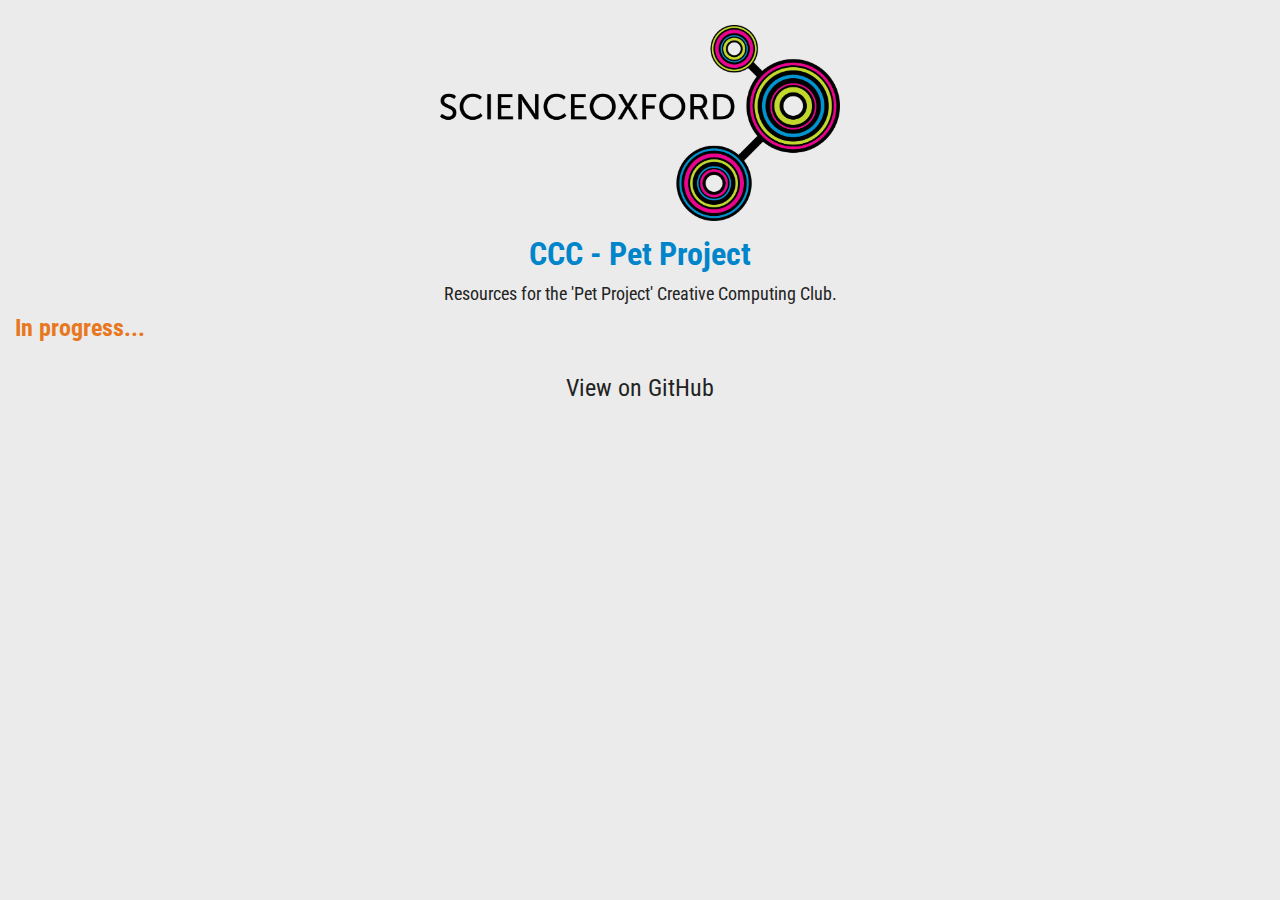
==== index.html @ cd241b26 "initial set-up" ====
<!DOCTYPE html>
<html>

<head>
  <title>Computing Resource Links</title>
  <link rel="stylesheet" type="text/css" href="style.css">
  <link href="https://fonts.googleapis.com/css?family=Roboto Condensed:100,300,400,500,700,900" rel="stylesheet">
  <meta name="viewport" content="width=device-width, initial-scale=1">
</head>

<body>
  <header>
    <a href="https://scienceoxford.com" target="_blank"><img src=".\so_logo.png" alt="Science Oxford Logo" width="400px" height="auto"></a>
    <h1>CCC - Pet Project</h1>
    <p>Resources for the 'Pet Project' Creative Computing Club.</p>
  </header>

  <div id="intro" class="left">
    <h3>In progress...</h3>
  </div>

  <footer class="links">
    <a href="https://github.com/ScienceOxford/cyber-pet" target="_blank">View on GitHub</a>
  </footer>

</body>

</html>
---- style.css ----
* {
  box-sizing: border-box;
  margin: 0;
  padding: 0;
  font-size: 18px;
}

img {
  max-width: 100%;
  height: auto;
  margin: 10px;
}

body {
  background-color: rgb(235, 235, 235);
  font-family: "Roboto Condensed";
  text-align: center;
  font-size: 16px;
  margin: 5px;
  padding: 10px;
  min-width: 300px;
}

h1 {
  color: rgb(0, 133, 202);
  font-size: 32px;
  margin-bottom: 10px;
}

h3 {
  color: rgb(232, 119, 34);
  font-size: 24px;
  margin-bottom: 10px;
}

p {
  color: rgb(34, 35, 34);
  margin-bottom: 10px;
}

.left {
  text-align: left;
}

.bg_pink a {
  background-color: rgb(208, 0, 111);
}

.bg_green a {
  background-color: rgb(196, 214, 0);
}

.links a {
  color: rgb(34, 35, 34);
  font-size: 24px;
  border-radius: 3px;
  margin: 10px;
  padding: 12px;
  display: inline-block;
  text-decoration: none;
}

ul {
  margin-left: 20px;
  margin-bottom: 10px;
}
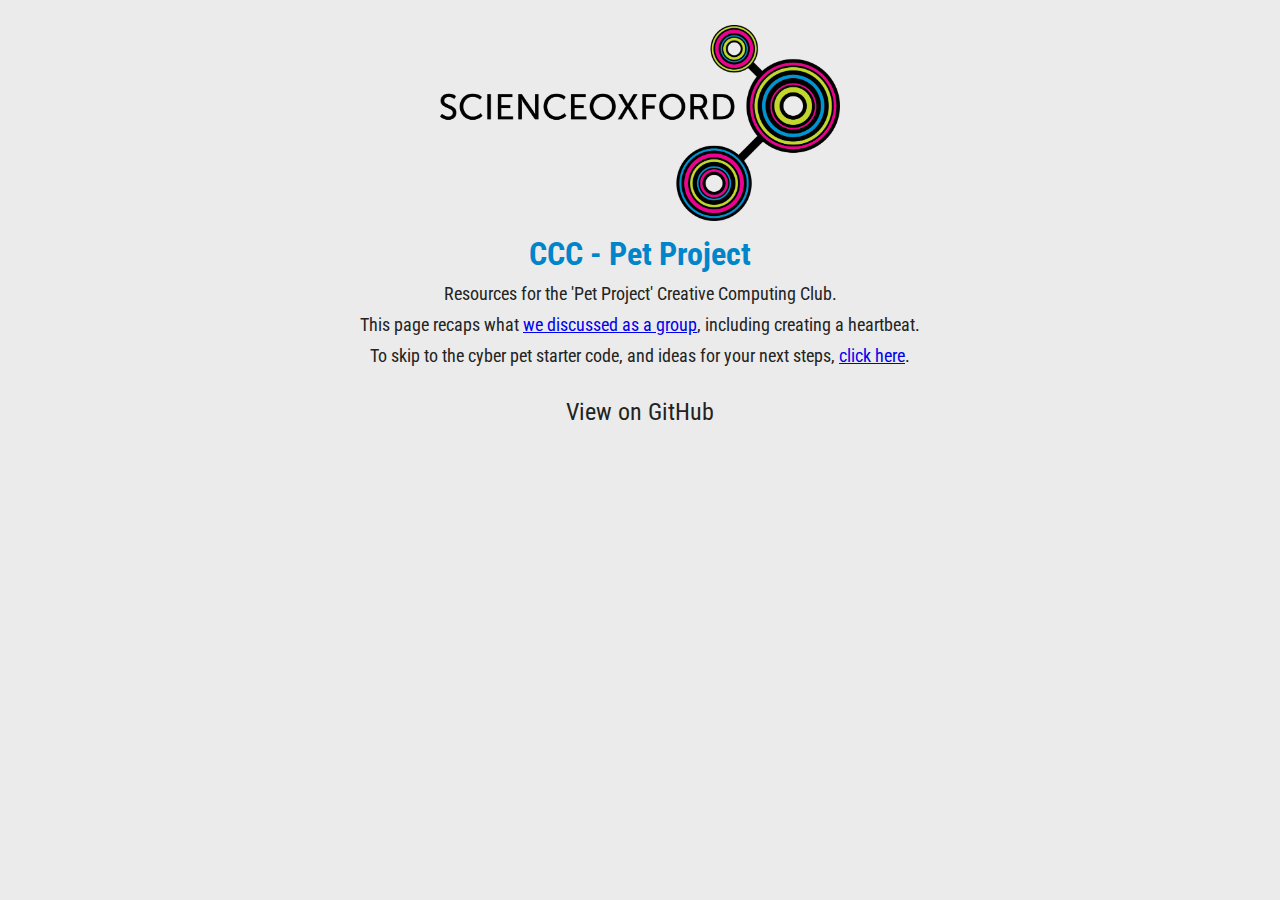
==== commit 036baf39: "add code starter and info" ====
--- a/index.html
+++ b/index.html
@@ -2,7 +2,7 @@
 <html>
 
 <head>
-  <title>Computing Resource Links</title>
+  <title>Pet Project</title>
   <link rel="stylesheet" type="text/css" href="style.css">
   <link href="https://fonts.googleapis.com/css?family=Roboto Condensed:100,300,400,500,700,900" rel="stylesheet">
   <meta name="viewport" content="width=device-width, initial-scale=1">
@@ -12,13 +12,15 @@
   <header>
     <a href="https://scienceoxford.com" target="_blank"><img src=".\so_logo.png" alt="Science Oxford Logo" width="400px" height="auto"></a>
     <h1>CCC - Pet Project</h1>
-    <p>Resources for the 'Pet Project' Creative Computing Club.</p>
   </header>
 
-  <div id="intro" class="left">
-    <h3>In progress...</h3>
+  <div id="intro">
+    <p>Resources for the 'Pet Project' Creative Computing Club.</p>
+    <p>This page recaps what <a href="https://bit.ly/Jan20CCC" target="_blank">we discussed as a group</a>, including creating a heartbeat.</p>
+    <p>To skip to the cyber pet starter code, and ideas for your next steps, <a href="structure.html">click here</a>.</p>
   </div>
 
+  
   <footer class="links">
     <a href="https://github.com/ScienceOxford/cyber-pet" target="_blank">View on GitHub</a>
   </footer>
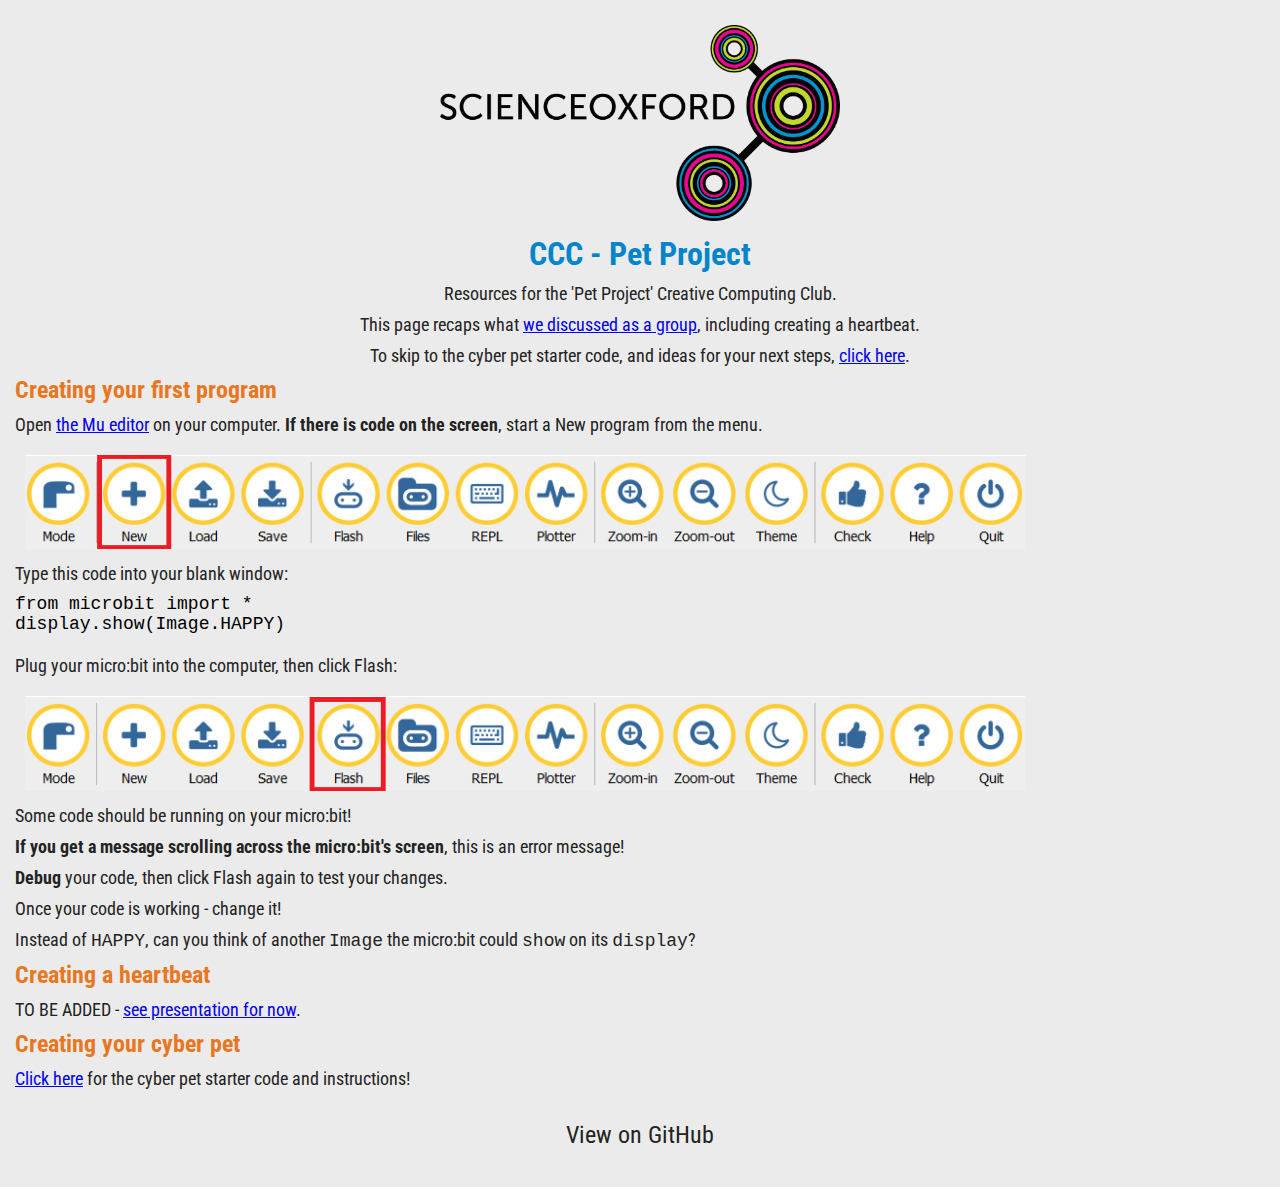
==== commit beac42d9: "add initial instructions" ====
--- a/index.html
+++ b/index.html
@@ -20,7 +20,34 @@
     <p>To skip to the cyber pet starter code, and ideas for your next steps, <a href="structure.html">click here</a>.</p>
   </div>
 
-  
+  <div id="starter" class="left">
+    <h3>Creating your first program</h3>
+    <p>Open <a href="https://codewith.mu/" target="_blank">the Mu editor</a> on your computer. <strong>If there is code on the screen</strong>, start a New program from the menu.</p>
+    <img src=".\images\mu_toolbar_new.png" alt="Mu menu, highlighting 'New'" width="1000px" height="auto">
+    <p>Type this code into your blank window:</p>
+    <pre>from microbit import *
+display.show(Image.HAPPY)</pre>
+    <br>
+    <p>Plug your micro:bit into the computer, then click Flash:</p>
+    <img src=".\images\mu_toolbar_flash.png" alt="Mu menu, highlighting 'Flash'" width="1000px" height="auto">
+    <p>Some code should be running on your micro:bit!</p>
+    <p><strong>If you get a message scrolling across the micro:bit's screen</strong>, this is an error message!</p>
+    <p><strong>Debug</strong> your code, then click Flash again to test your changes.</p>
+    <p>Once your code is working - change it!</p>
+    <p>Instead of <code>HAPPY</code>, can you think of another <code>Image</code> the micro:bit could <code>show</code> on its <code>display</code>?
+    <br>
+  </div>
+
+  <div id="heartbeat" class="left">
+    <h3>Creating a heartbeat</h3>
+    <p>TO BE ADDED - <a href="https://bit.ly/Jan20CCC" target="_blank">see presentation for now</a>.</p>
+  </div>
+
+  <div id="next" class="left">
+    <h3>Creating your cyber pet</h3>
+    <p><a href="structure.html" target="_blank">Click here</a> for the cyber pet starter code and instructions!</p>
+  </div>
+
   <footer class="links">
     <a href="https://github.com/ScienceOxford/cyber-pet" target="_blank">View on GitHub</a>
   </footer>
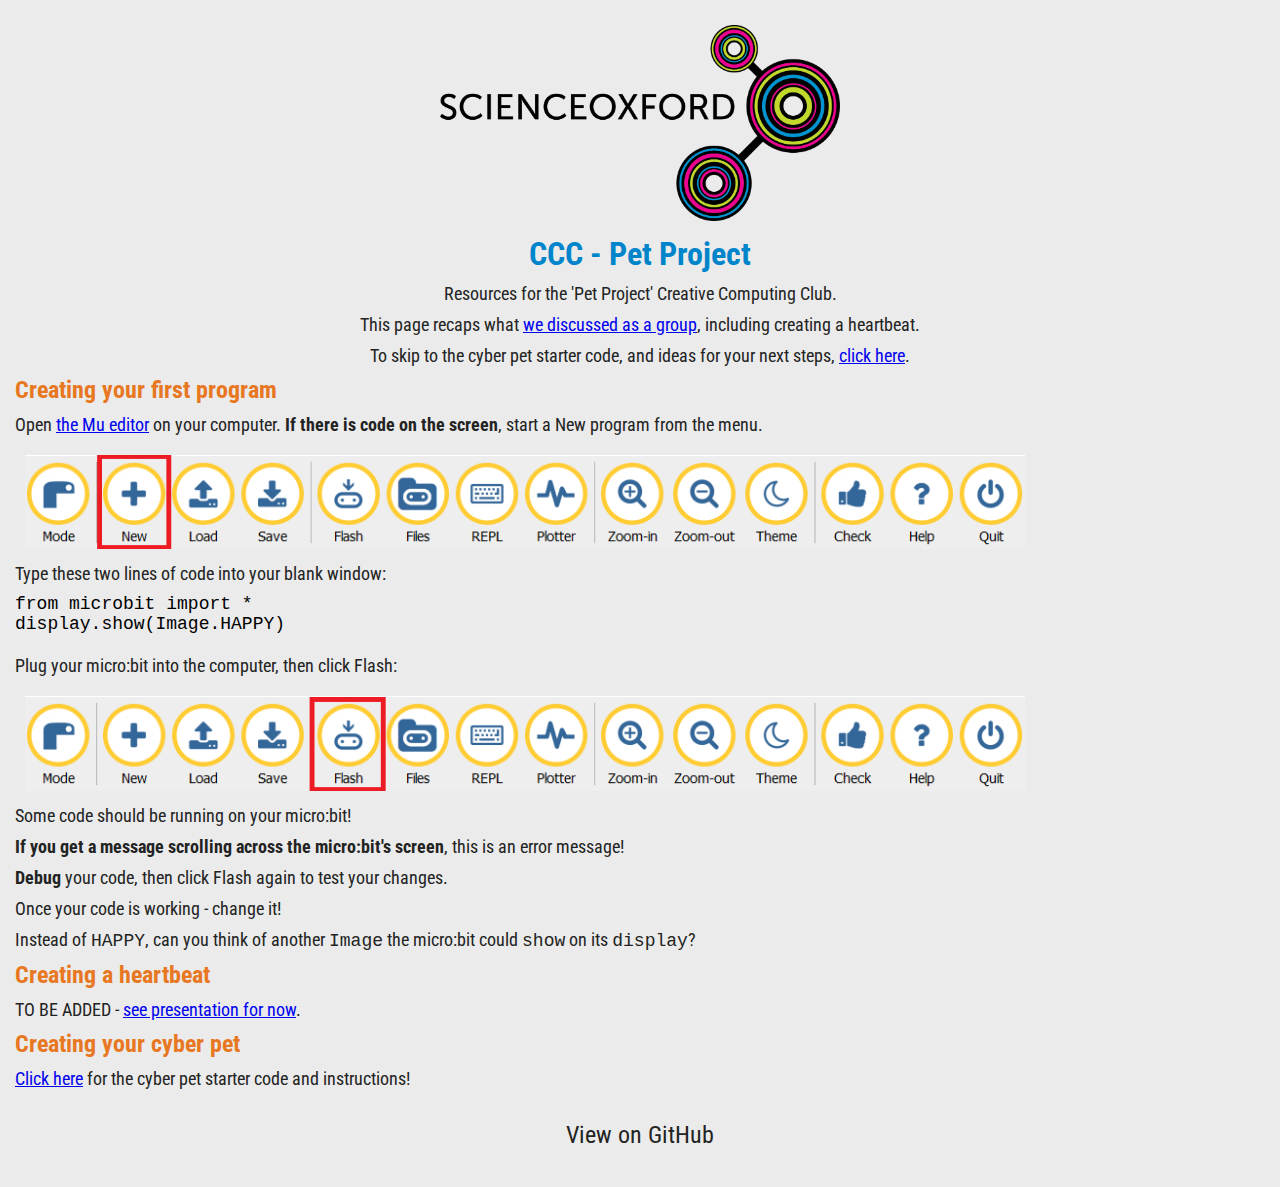
==== commit 43fa7024: "updates" ====
--- a/index.html
+++ b/index.html
@@ -24,7 +24,7 @@
     <h3>Creating your first program</h3>
     <p>Open <a href="https://codewith.mu/" target="_blank">the Mu editor</a> on your computer. <strong>If there is code on the screen</strong>, start a New program from the menu.</p>
     <img src=".\images\mu_toolbar_new.png" alt="Mu menu, highlighting 'New'" width="1000px" height="auto">
-    <p>Type this code into your blank window:</p>
+    <p>Type these two lines of code into your blank window:</p>
     <pre>from microbit import *
 display.show(Image.HAPPY)</pre>
     <br>
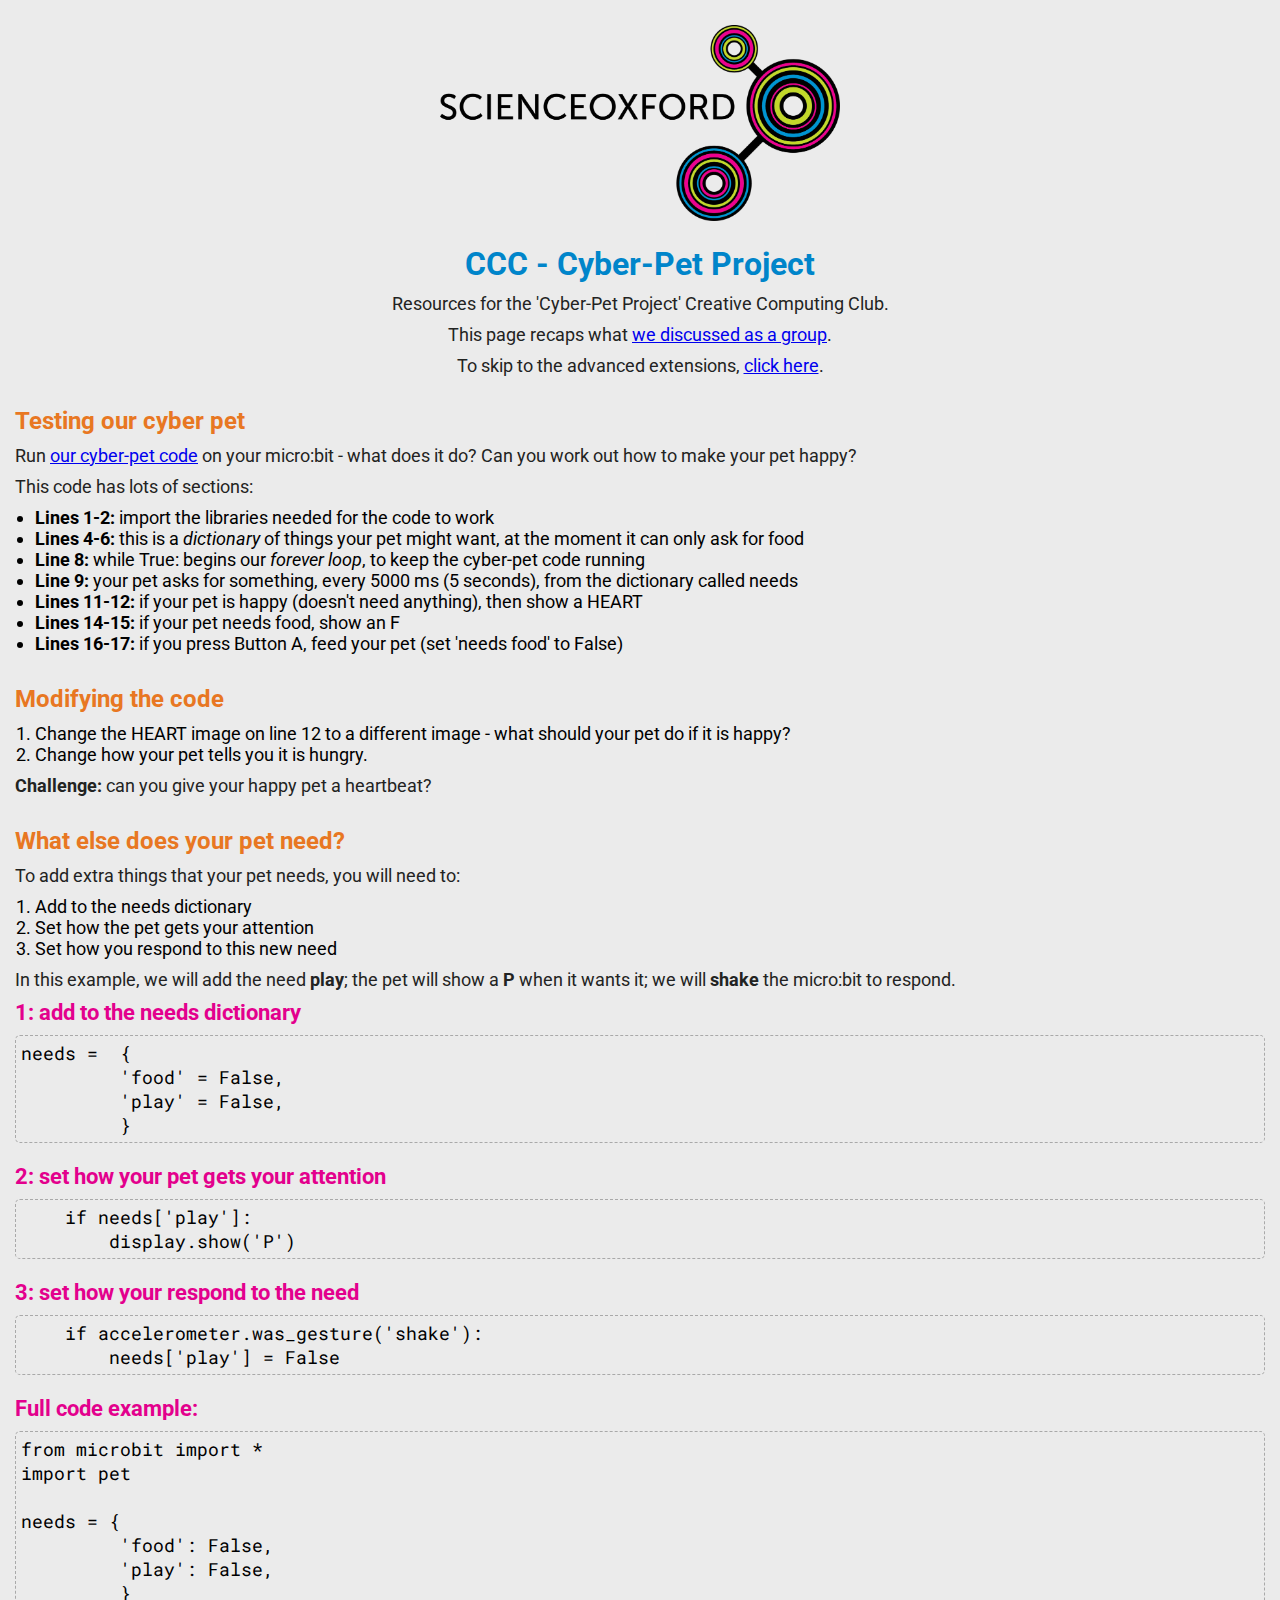
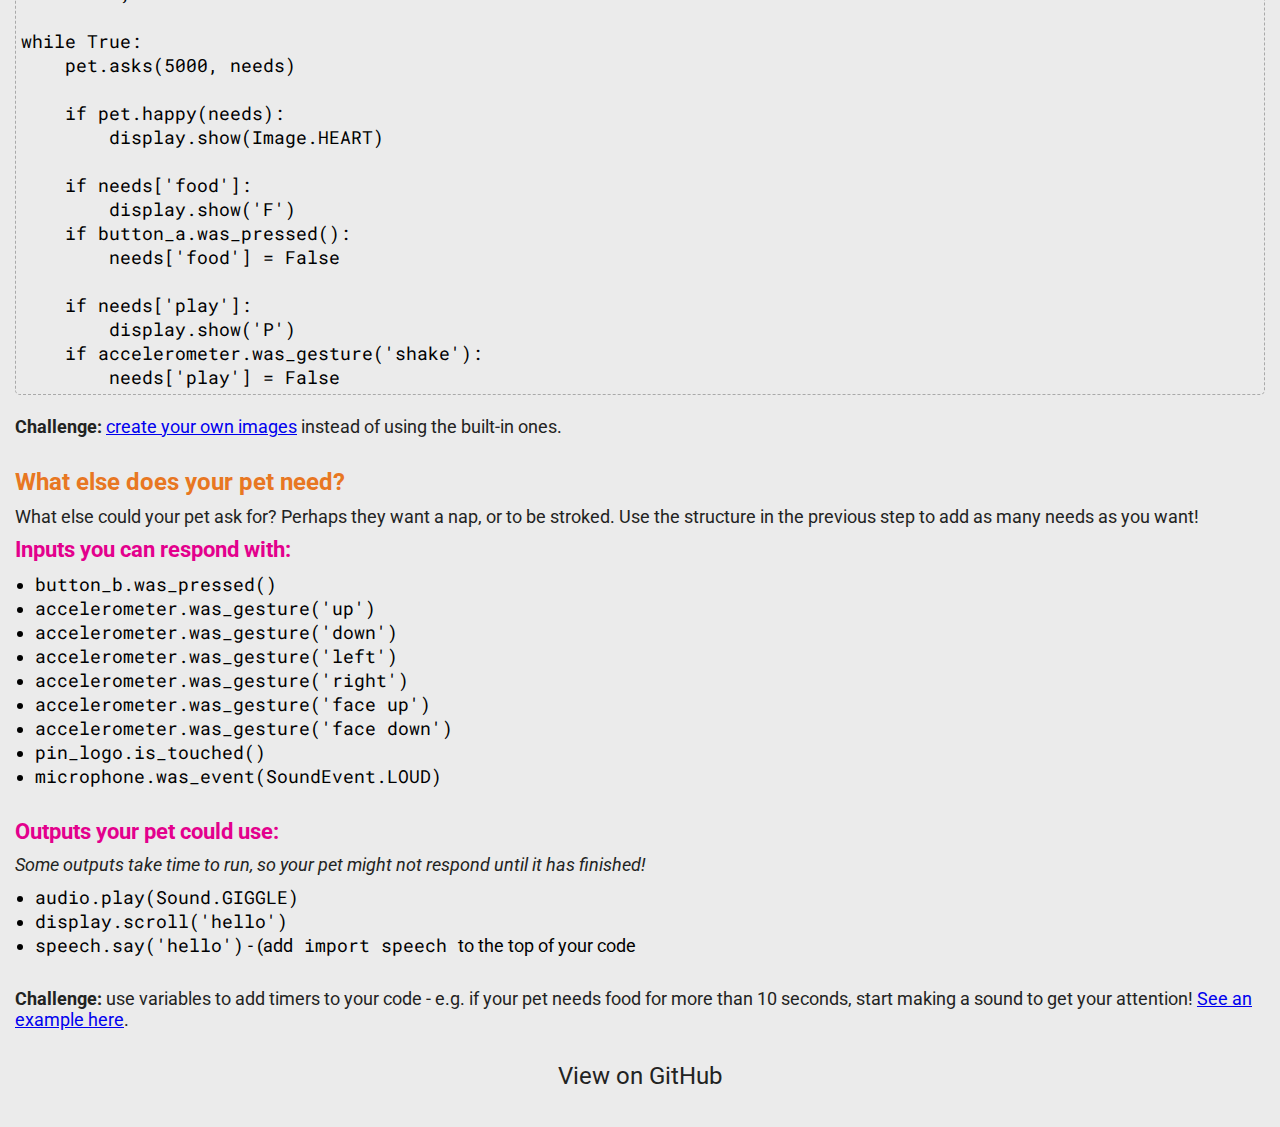
==== commit 9f0ceb6f: "main instructions" ====
--- a/index.html
+++ b/index.html
@@ -2,50 +2,129 @@
 <html>
 
 <head>
-  <title>Pet Project</title>
+  <title>Cyber-Pet Project</title>
   <link rel="stylesheet" type="text/css" href="style.css">
-  <link href="https://fonts.googleapis.com/css?family=Roboto Condensed:100,300,400,500,700,900" rel="stylesheet">
+  <link href="https://fonts.googleapis.com/css?family=Roboto|Roboto+Mono&display=swap" rel="stylesheet">
   <meta name="viewport" content="width=device-width, initial-scale=1">
 </head>
 
 <body>
   <header>
-    <a href="https://scienceoxford.com" target="_blank"><img src=".\so_logo.png" alt="Science Oxford Logo" width="400px" height="auto"></a>
-    <h1>CCC - Pet Project</h1>
+    <header>
+      <a href="https://scienceoxford.com" target="_blank"><img src=".\images\so_logo.png" alt="Science Oxford Logo" width="400px" height="auto"></a>
+    <h1>CCC - Cyber-Pet Project</h1>
   </header>
 
   <div id="intro">
-    <p>Resources for the 'Pet Project' Creative Computing Club.</p>
-    <p>This page recaps what <a href="https://bit.ly/Jan20CCC" target="_blank">we discussed as a group</a>, including creating a heartbeat.</p>
-    <p>To skip to the cyber pet starter code, and ideas for your next steps, <a href="structure.html">click here</a>.</p>
+    <p>Resources for the 'Cyber-Pet Project' Creative Computing Club.</p>
+    <p>This page recaps what <a href="https://bit.ly/Jul23CCC" target="_blank">we discussed as a group</a>.</p>
+    <p>To skip to the advanced extensions, <a href="#extensions">click here</a>.</p>
+    <br>
   </div>
 
   <div id="starter" class="left">
-    <h3>Creating your first program</h3>
-    <p>Open <a href="https://codewith.mu/" target="_blank">the Mu editor</a> on your computer. <strong>If there is code on the screen</strong>, start a New program from the menu.</p>
-    <img src=".\images\mu_toolbar_new.png" alt="Mu menu, highlighting 'New'" width="1000px" height="auto">
-    <p>Type these two lines of code into your blank window:</p>
-    <pre>from microbit import *
-display.show(Image.HAPPY)</pre>
-    <br>
-    <p>Plug your micro:bit into the computer, then click Flash:</p>
-    <img src=".\images\mu_toolbar_flash.png" alt="Mu menu, highlighting 'Flash'" width="1000px" height="auto">
-    <p>Some code should be running on your micro:bit!</p>
-    <p><strong>If you get a message scrolling across the micro:bit's screen</strong>, this is an error message!</p>
-    <p><strong>Debug</strong> your code, then click Flash again to test your changes.</p>
-    <p>Once your code is working - change it!</p>
-    <p>Instead of <code>HAPPY</code>, can you think of another <code>Image</code> the micro:bit could <code>show</code> on its <code>display</code>?
+    <h3>Testing our cyber pet</h3>
+    <p>Run <a href=".\examples\PetProject - start.hex">our cyber-pet code</a> on your micro:bit - what does it do? Can you work out how to make your pet happy?</p>
+    <p>This code has lots of sections:</p>
+    <ul>
+      <li><strong>Lines 1-2:</strong> import the libraries needed for the code to work</li>
+      <li><strong>Lines 4-6:</strong> this is a <em>dictionary</em> of things your pet might want, at the moment it can only ask for food</li>
+      <li><strong>Line 8:</strong> while True: begins our <em>forever loop</em>, to keep the cyber-pet code running</li>
+      <li><strong>Line 9:</strong> your pet asks for something, every 5000 ms (5 seconds), from the dictionary called needs</li>
+      <li><strong>Lines 11-12:</strong> if your pet is happy (doesn't need anything), then show a HEART</li>
+      <li><strong>Lines 14-15:</strong> if your pet needs food, show an F</li>
+      <li><strong>Lines 16-17:</strong> if you press Button A, feed your pet (set 'needs food' to False)</li>
+    </ul>
     <br>
   </div>
 
-  <div id="heartbeat" class="left">
-    <h3>Creating a heartbeat</h3>
-    <p>TO BE ADDED - <a href="https://bit.ly/Jan20CCC" target="_blank">see presentation for now</a>.</p>
+  <div id="modify" class="left">
+    <h3>Modifying the code</h3>
+    <ol>
+      <li>Change the HEART image on line 12 to a different image - what should your pet do if it is happy?</li>
+      <li>Change how your pet tells you it is hungry.</li>
+    </ol>
+    <p><strong>Challenge: </strong> can you give your happy pet a heartbeat?</p>
+    <br>
   </div>
 
-  <div id="next" class="left">
-    <h3>Creating your cyber pet</h3>
-    <p><a href="structure.html" target="_blank">Click here</a> for the cyber pet starter code and instructions!</p>
+  <div id="needs" class="left">
+    <h3>What else does your pet need?</h3>
+    <p>To add extra things that your pet needs, you will need to:</p>
+    <ol>
+      <li>Add to the needs dictionary</li>
+      <li>Set how the pet gets your attention</li>
+      <li>Set how you respond to this new need</li>
+    </ol>
+    <p>In this example, we will add the need <strong>play</strong>; the pet will show a <strong>P</strong> when it wants it; we will <strong>shake</strong> the micro:bit to respond.</p>
+    <h5>1: add to the needs dictionary</h5>
+    <pre>needs =  {
+         'food' = False,
+         'play' = False,
+         }</pre>
+    <br>
+    <h5>2: set how your pet gets your attention</h5>
+    <pre>    if needs['play']:
+        display.show('P')</pre>
+    <br>    
+    <h5>3: set how your respond to the need</h5>
+    <pre>    if accelerometer.was_gesture('shake'):
+        needs['play'] = False</pre>
+    <br>
+    <h5>Full code example:</h5>
+    <pre>from microbit import *
+import pet
+
+needs = {
+         'food': False,
+         'play': False,
+         }
+
+while True:
+    pet.asks(5000, needs)
+
+    if pet.happy(needs):
+        display.show(Image.HEART)
+
+    if needs['food']:
+        display.show('F')
+    if button_a.was_pressed():
+        needs['food'] = False
+
+    if needs['play']:
+        display.show('P')
+    if accelerometer.was_gesture('shake'):
+        needs['play'] = False</pre>
+    <br>
+    <p><strong>Challenge: </strong> <a href="images.html">create your own images</a> instead of using the built-in ones.</p>
+    <br>
+  </div>
+
+  <div id="extensions" class="left">
+    <h3>What else does your pet need?</h3>
+    <p>What else could your pet ask for? Perhaps they want a nap, or to be stroked. Use the structure in the previous step to add as many needs as you want!</p>
+    <h5>Inputs you can respond with:</h5>
+    <ul>
+      <li><code>button_b.was_pressed()</code></li>
+      <li><code>accelerometer.was_gesture('up')</code></li>
+      <li><code>accelerometer.was_gesture('down')</code></li>
+      <li><code>accelerometer.was_gesture('left')</code></li>
+      <li><code>accelerometer.was_gesture('right')</code></li>
+      <li><code>accelerometer.was_gesture('face up')</code></li>
+      <li><code>accelerometer.was_gesture('face down')</code></li>
+      <li><code>pin_logo.is_touched()</code></li>
+      <li><code>microphone.was_event(SoundEvent.LOUD)</code></li>
+    </ul>
+    <br>
+    <h5>Outputs your pet could use:</h5>
+    <p><em>Some outputs take time to run, so your pet might not respond until it has finished!</em></p>
+    <ul>
+      <li><code>audio.play(Sound.GIGGLE)</code></li>
+      <li><code>display.scroll('hello')</code></li>
+      <li><code>speech.say('hello')</code> - (add<code> import speech </code>to the top of your code</li>
+    </ul>
+    <br>
+    <p><strong>Challenge: </strong>use variables to add timers to your code - e.g. if your pet needs food for more than 10 seconds, start making a sound to get your attention! <a href=".\examples\PetProject - with timer.hex">See an example here</a>.</p>
   </div>
 
   <footer class="links">
--- a/style.css
+++ b/style.css
@@ -9,11 +9,12 @@
   max-width: 100%;
   height: auto;
   margin: 10px;
+  margin-bottom: 20px
 }
 
 body {
   background-color: rgb(235, 235, 235);
-  font-family: "Roboto Condensed";
+  font-family: "Roboto";
   text-align: center;
   font-size: 16px;
   margin: 5px;
@@ -33,9 +34,32 @@
   margin-bottom: 10px;
 }
 
+h4 {
+  color: rgb(30, 144, 255);
+  font-size: 22px;
+  margin-bottom: 10px;
+}
+
+h5 {
+  color: rgb(227, 0, 141);
+  font-size: 22px;
+  margin-bottom: 10px;
+}
+
 p {
   color: rgb(34, 35, 34);
   margin-bottom: 10px;
+}
+
+pre {
+  font-family: "Roboto Mono";
+  border: thin dashed darkgrey;
+  border-radius: 5px;
+  padding: 5px;
+}
+
+code {
+  font-family: "Roboto Mono";
 }
 
 .left {
@@ -60,7 +84,11 @@
   text-decoration: none;
 }
 
-ul {
+.debugging {
+  background-color: rgb(249,217,194);
+}
+
+ul, ol {
   margin-left: 20px;
   margin-bottom: 10px;
 }
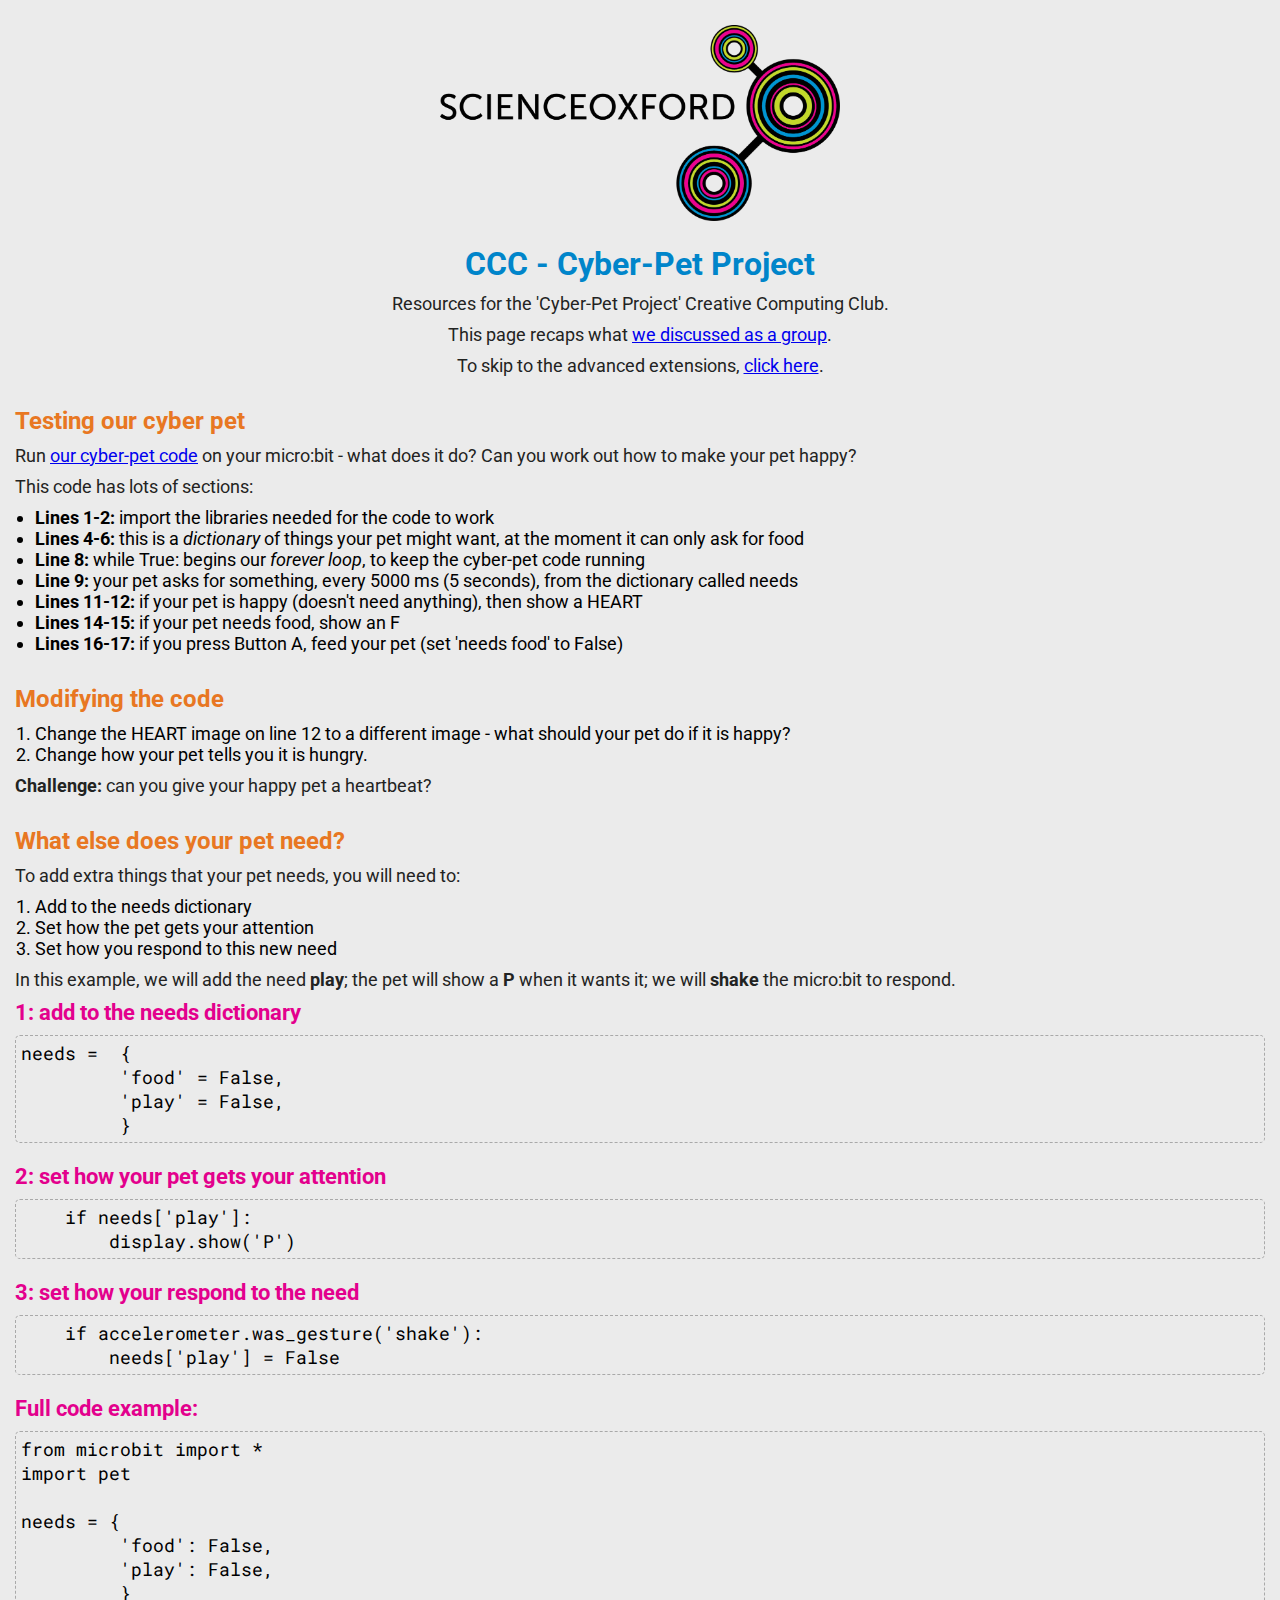
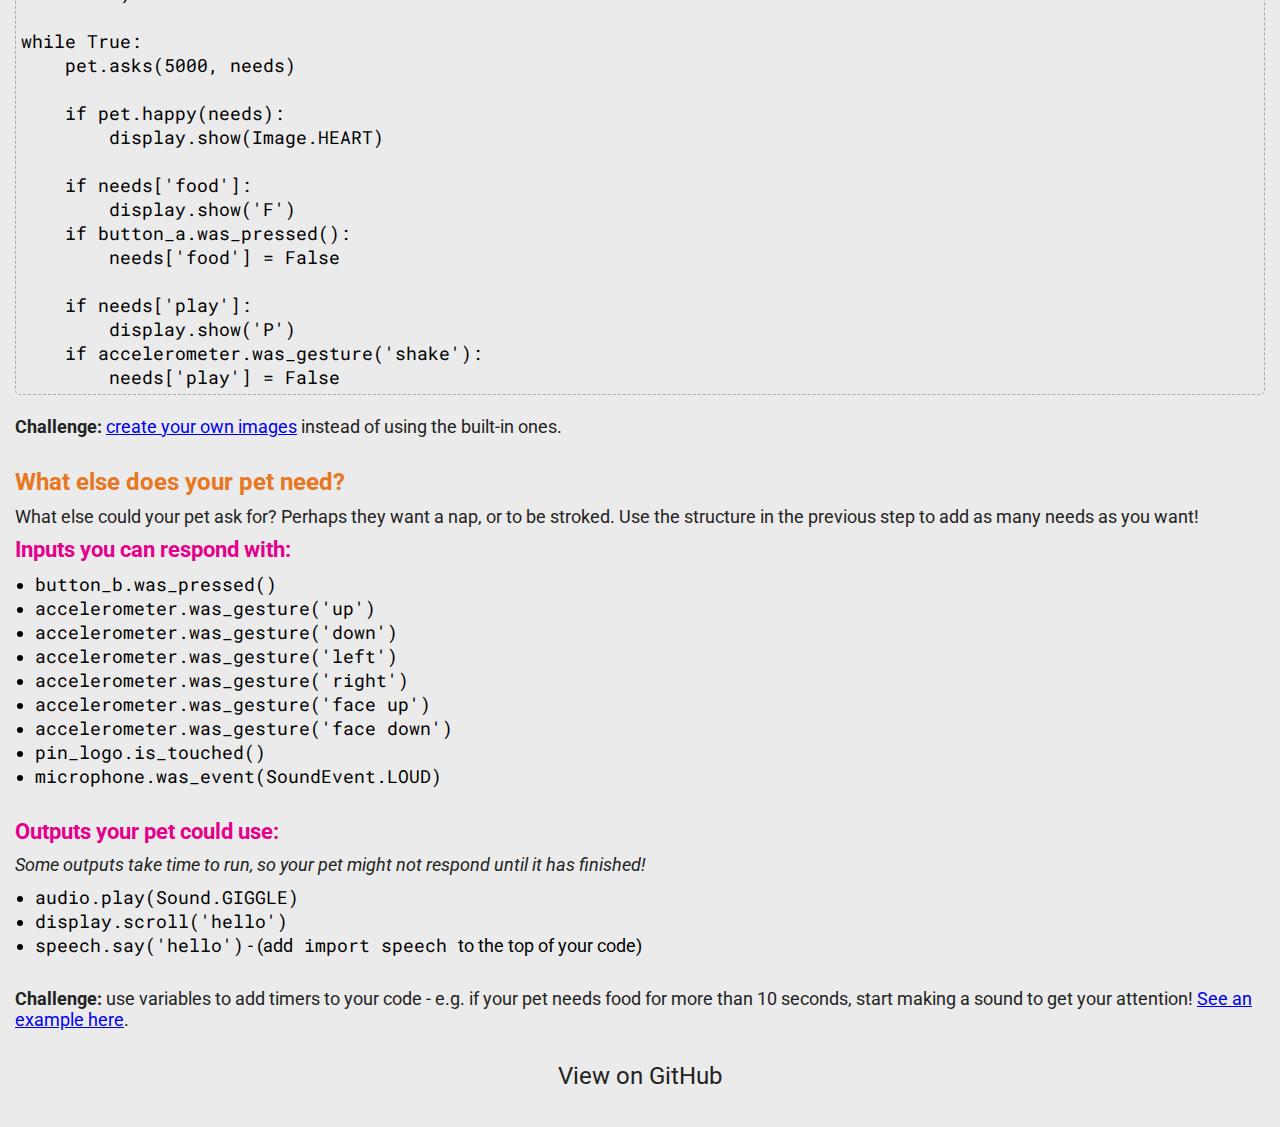
==== commit 8f72eb17: "fix typo" ====
--- a/index.html
+++ b/index.html
@@ -121,7 +121,7 @@
     <ul>
       <li><code>audio.play(Sound.GIGGLE)</code></li>
       <li><code>display.scroll('hello')</code></li>
-      <li><code>speech.say('hello')</code> - (add<code> import speech </code>to the top of your code</li>
+      <li><code>speech.say('hello')</code> - (add<code> import speech </code>to the top of your code)</li>
     </ul>
     <br>
     <p><strong>Challenge: </strong>use variables to add timers to your code - e.g. if your pet needs food for more than 10 seconds, start making a sound to get your attention! <a href=".\examples\PetProject - with timer.hex">See an example here</a>.</p>
